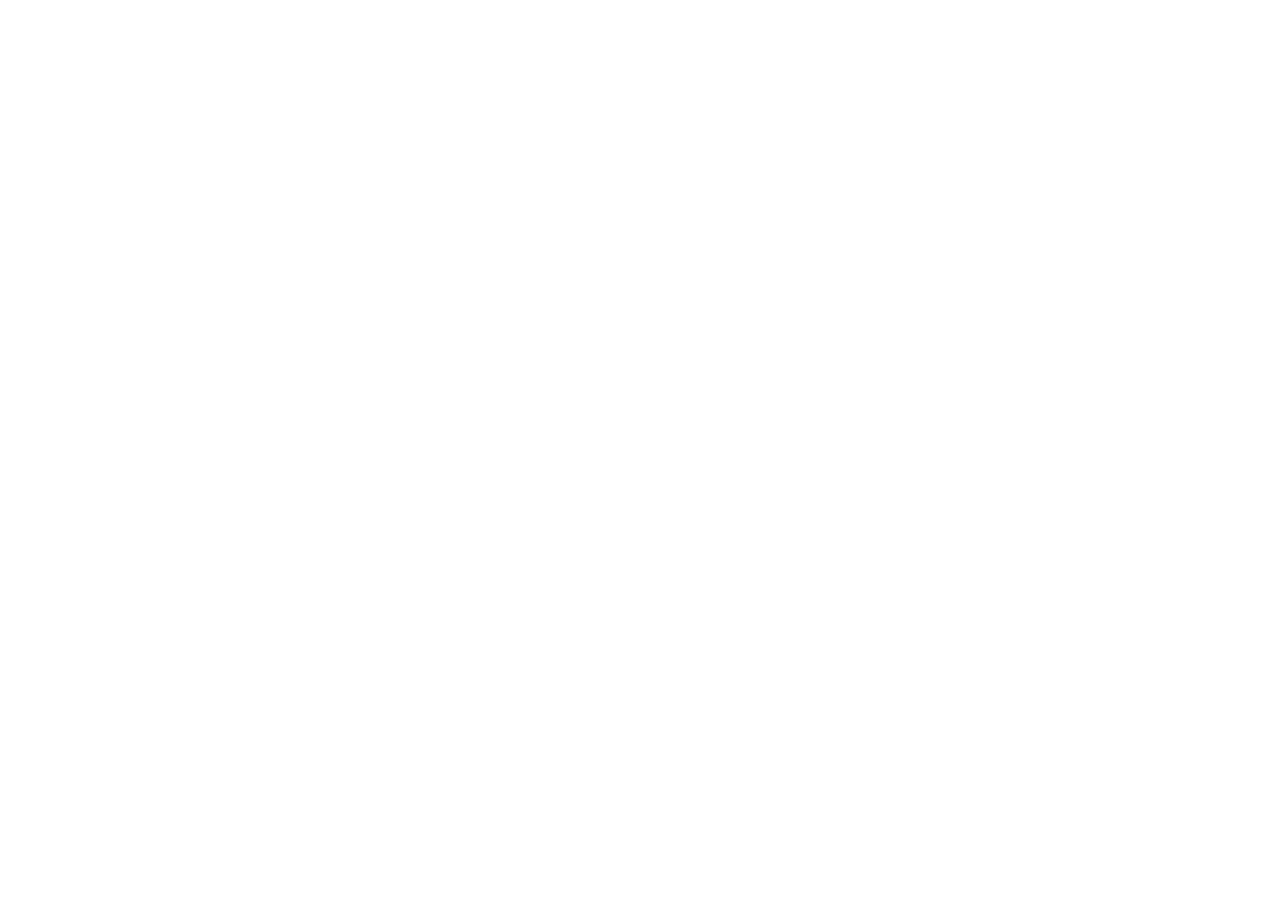
==== index.html @ e52b703a "ss" ====
<!DOCTYPE html>
<html>
	<head>
		<meta http-equiv="Content-Type" content="text/html; charset=utf-8">
		<meta name="viewport" content=" initial-scale=1.0, maximum-scale=1.0, user-scalable=no" />
		<link rel="Shortcut Icon" href="" type="image/x-icon" />
		<meta name="apple-mobile-web-app-status-bar-style" content="black" />
		<meta name="format-detection" content="telephone=no" />
		<meta name="format-detection" content="email=no" />
		<meta name="apple-mobile-web-app-capable" content="yes" />
		<link rel="stylesheet" type="text/css" href="css/normalize.css"  />
		<!-- build:css /styles/base.css -->
		<!-- endbuild -->
		<title>会展邦</title>
	</head>

	<body>
		<div></div>
		

	</body>

</html>
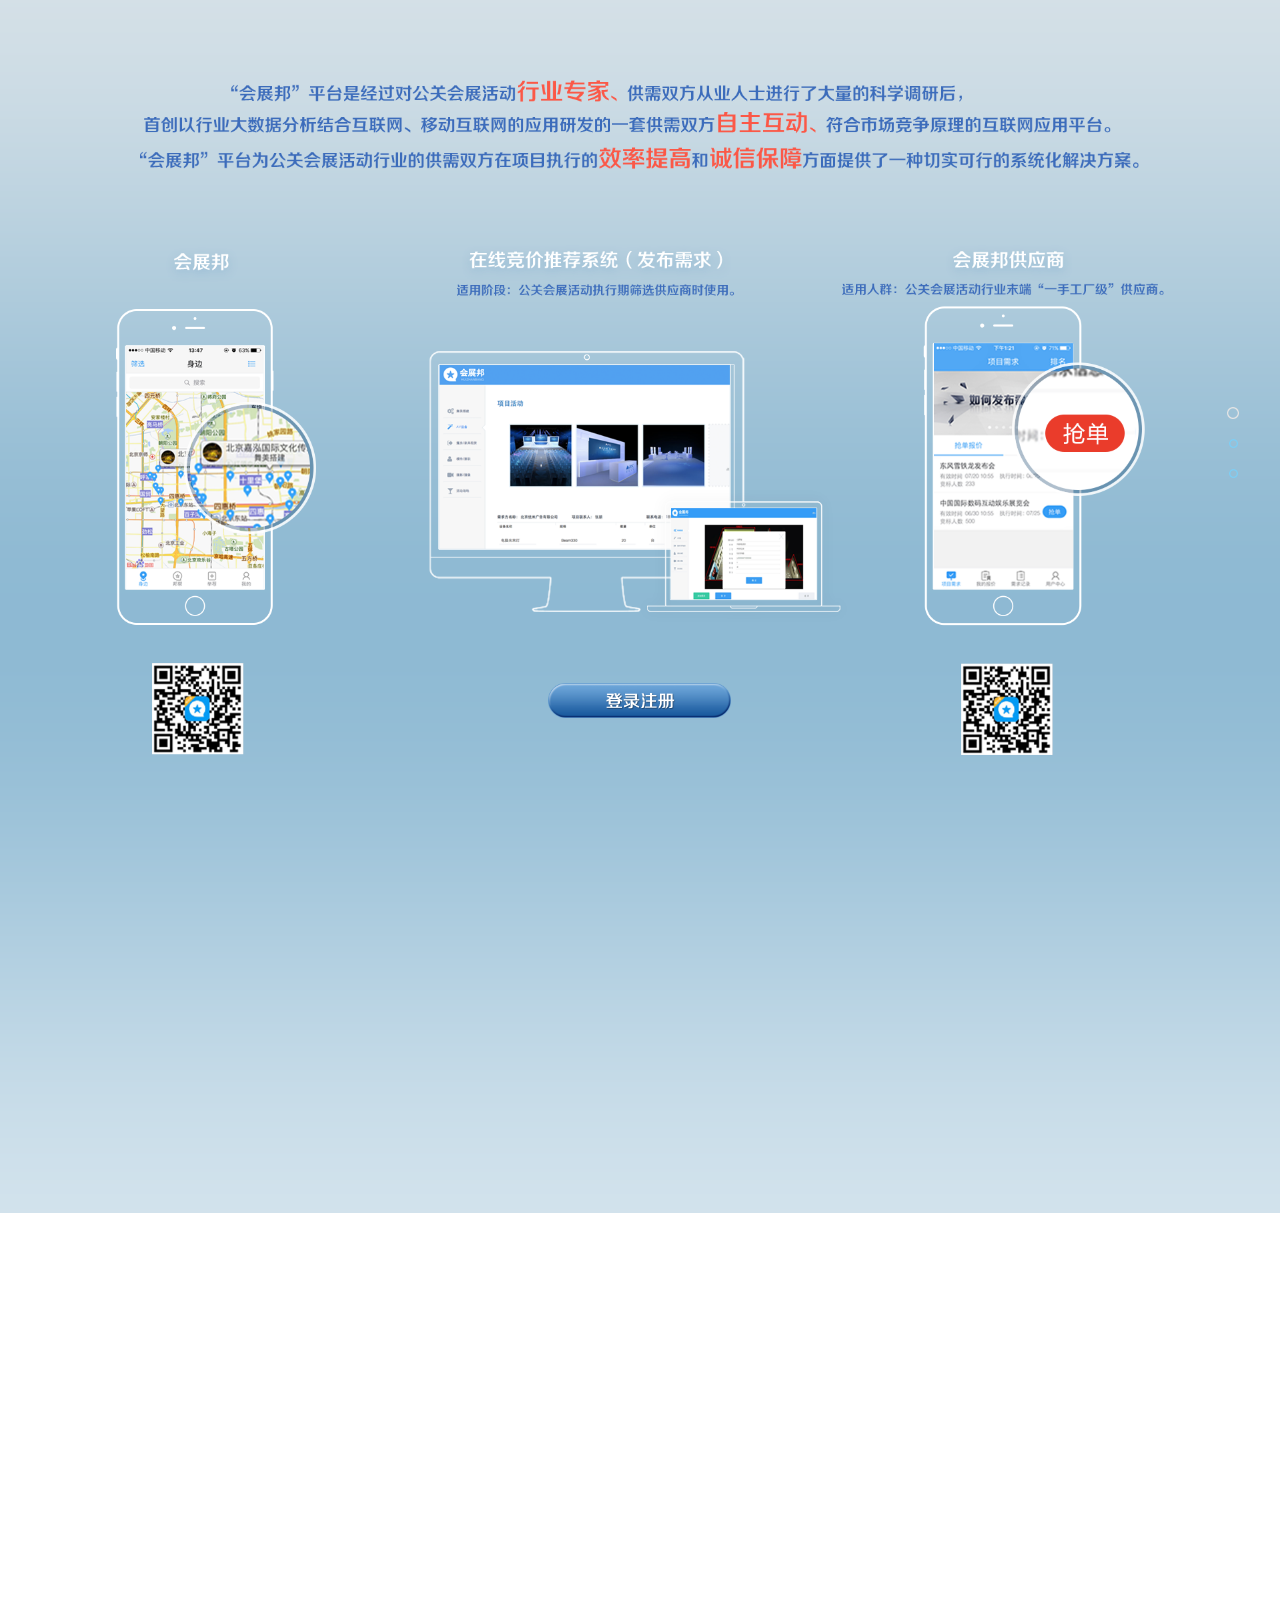
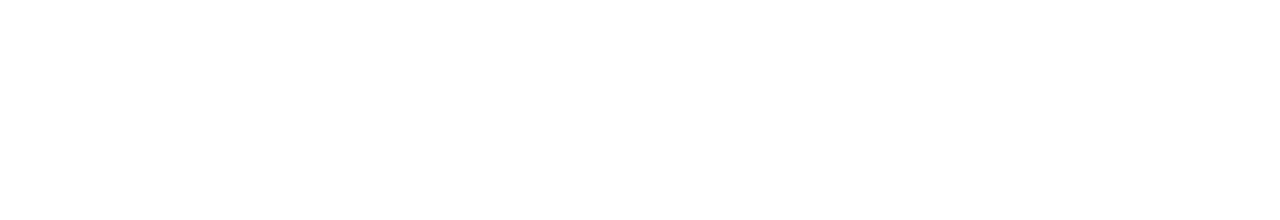
==== commit efa65c81: "ss" ====
--- a/index.html
+++ b/index.html
@@ -4,19 +4,182 @@
 		<meta http-equiv="Content-Type" content="text/html; charset=utf-8">
 		<meta name="viewport" content=" initial-scale=1.0, maximum-scale=1.0, user-scalable=no" />
 		<link rel="Shortcut Icon" href="" type="image/x-icon" />
-		<meta name="apple-mobile-web-app-status-bar-style" content="black" />
+		<meta name="apple-mobile-web-app-status-bar-style" content="purple" />
 		<meta name="format-detection" content="telephone=no" />
 		<meta name="format-detection" content="email=no" />
 		<meta name="apple-mobile-web-app-capable" content="yes" />
-		<link rel="stylesheet" type="text/css" href="css/normalize.css"  />
+		<link rel="stylesheet" type="text/css" href="css/normalize.css" media="all" />
+		<link rel="stylesheet" type="text/css" href="css/index.css" media="all" />
+		<script type="text/javascript" src="js/jquery.min.js" ></script>
+		<script type="text/javascript" src="js/resize.js" ></script>
+		<script type="text/javascript" src="js/xh.slide.js" ></script>
 		<!-- build:css /styles/base.css -->
 		<!-- endbuild -->
 		<title>会展邦</title>
 	</head>
 
 	<body>
-		<div></div>
-		
+		<div class="main">
+			<div class="part part1" id="part1">
+				<div class="banner">
+					<div class="banner_box" id="banner_box">
+						<ul id="BannerList">
+							<li>
+								<a href="">
+									<img src="img/index/banner1.jpg" />
+								</a>
+							</li>
+							<li>
+								<a href="">
+									<img src="img/index/banner1.jpg" />
+								</a>
+							</li>
+						</ul>
+						<div class="banner_btn_box" id="nums_list">
+							<span class="on"></span>
+							<span ></span>
+						</div>
+					</div>
+				</div>
+			</div>
+			<div id="part2" class="part part2">
+				<div class="content">
+					<div class="title"></div>
+					<div class="timeless_wapper">
+						<a class="arrow" href="#"></a>
+						<div class="timeless_box">
+							<div class="timeline">
+								<div class="time_con yellow up" style="right: 20px;">
+									<div class="txt">会展邦最新供应商认证展示</div>
+									<a href="#" class="img">
+										<img src="img/index/test.png" />
+									</a>
+								</div>
+								<div class="time_add yellow" style="right: 100px;">
+									<div class="img"></div>
+									<div>29日</div>
+								</div>
+								
+								
+								<div class="time_con purple down" style="right: 225px;">
+									<div class="txt">会展邦最新成交案例代表大会</div>
+									<a href="#" class="img">
+										<img src="img/index/test.png" />
+									</a>
+								</div>
+								<div class="time_add purple down" style="right: 320px;">
+									<div>29日</div>
+									<div class="img"></div>
+								</div>
+								
+								<div class="time_con blue up up2" style="right: 410px;">
+									<div class="txt">会展邦最新成交案例代表大会</div>
+									<a href="#" class="img">
+										<img src="img/index/test.png" />
+									</a>
+								</div>
+								<div class="time_add blue up" style="right: 500px;">
+									<div class="img"></div>
+									<div>29日</div>
+								</div>
+								<div class="mouth blue" style="right: 470px;">8月</div>
+								
+								
+								
+								<div class="time_con orange down" style="right: 560px;">
+									<div class="txt">会展邦最新成交案例代表大会</div>
+									<a href="#" class="img">
+										<img src="img/index/test.png" />
+									</a>
+								</div>
+								<div class="time_add orange down" style="right: 650px;">
+									<div>29日</div>
+									<div class="img"></div>
+								</div>
+								
+								<div class="time_con black up" style="right: 720px;">
+									<div class="txt">会展邦最新成交案例代表大会</div>
+									<a href="#" class="img">
+										<img src="img/index/test.png" />
+									</a>
+								</div>
+								<div class="time_add black up" style="right: 810px;">
+									<div class="img"></div>
+									<div>29日</div>
+								</div>
+								
+								<div class="time_con pink down" style="right: 870px;">
+									<div class="txt">会展邦最新成交案例代表大会</div>
+									<a href="#" class="img">
+										<img src="img/index/test.png" />
+									</a>
+								</div>
+								<div class="time_add pink down" style="right: 960px;">
+									<div>29日</div>
+									<div class="img"></div>
+								</div>
+								
+								<div class="time_con green down" style="right: 1110px;">
+									<div class="txt">会展邦最新成交案例代表大会</div>
+									<a href="#" class="img">
+										<img src="img/index/test.png" />
+									</a>
+								</div>
+								<div class="time_add green down" style="right: 1200px;">
+									<div>29日</div>
+									<div class="img"></div>
+								</div>
+							</div>
+						</div>
+					</div>
+				</div>
+			</div>
+			<div class="part3 part" id="part3">
+				<div class="title"></div>
+				<div class="intro_img">
+					<a href="#" class="part3_skip"></a>
+				</div>
+				<div class="intro_box">
+					
+				</div>
+			</div>
+			<div class="silder_bar">
+				<a href="#part1" class="active">
+					<span></span>
+				</a>
+				<a href="#part2">
+					<span></span>
+				</a>
+				<a href="#part3">
+					<span></span>
+				</a>
+			</div>
+		</div>
+		<script>
+		//1902
+			$('#BannerList').Slide({
+				
+			});
+			(function() {
+				var timmer = null;
+				var doResize = function(){
+					var windowWidth = document.documentElement && document.documentElement.clientWidth || document.body.clientWidth || window.innerWidth;
+					var  r_size = 1920;
+					var $pad = $('.content_pad');
+					if(windowWidth < 720){
+						$('.footer').find('p').hide();
+					}else{
+						$('.footer').find('p').show()
+					}
+					if(timmer)clearTimeout(timmer);
+					timmer = setTimeout(function(){
+						myResize(r_size);
+					},100);
+				}
+				$(window).resize(doResize);
+				doResize();
+			})();
+		</script>
 
 	</body>
 
--- a/css/index.css
+++ b/css/index.css
@@ -0,0 +1,334 @@
+body{
+	font-family: "微软雅黑";
+	 -webkit-text-size-adjust:100%;
+}
+.part{
+	position: relative;
+	width: 100%;
+}
+.banner,.banner_box{
+	width: 100%;
+	height: 1080px;
+}
+.banner_box{
+	
+}
+.banner_box ul{
+	position: relative;
+	width: 100%;
+	height: 100%;
+	margin: 0;
+	padding: 0;
+}
+.banner_box li{
+	position: absolute;
+	top: 0;
+	left: 0;
+	width: 100%;
+	height: 100%;
+}
+.banner_box li a{
+	display: block;
+	height: 100%;
+	width: 100%;
+	outline: none;
+}
+.banner_box  img{
+	width: 100%;
+	height: 100%;
+}
+.banner_btn_box{
+	z-index: 5;
+	position: absolute;
+	bottom: 0;
+	margin-bottom: 7%;
+	left: 50%;
+	transform: translateX(-50%);
+	-webkit-transform: translateX(-50%);
+}
+.banner_btn_box span{
+	display: block;
+	float: left;
+	margin-right: 20px;
+	width: 70px;
+	height:6px;
+	border: 2px solid #FFFFFF;
+	border-radius: 5px;
+}
+.banner_btn_box span.on{
+	border: 2px solid #bce0ff;
+	background-color: #bce0ff;
+}
+.silder_bar{
+	z-index: 999;
+	position: fixed;
+	top: 50%;
+	right: 0;
+	margin-right: 3%;
+	width: 25px;
+	transform: translateY(-50%);
+	-webkit-transform: translateY(-50%);
+}
+.silder_bar a{
+	outline: none;
+	display: block;
+	margin-bottom: 20px;
+	width: 25px;
+	height: 25px;
+	background: url(../img/index/circle_blue_icon.png) center center no-repeat;
+}
+.silder_bar a.active{
+	background: url(../img/index/circle_gray.png) center center no-repeat;
+}
+
+
+
+
+.part .content{
+	width: 100%;
+}
+.part2{
+	background-color: #fbfbfb;
+}
+.part2 .title{
+	width: 89.5%;
+	margin: 2% auto 0;
+	height: 58px;
+	background: url(../img/index/part2_tit.png) center center no-repeat;
+}
+.timeless_wapper{
+	position: relative;
+	width: 1300px;
+	margin: 0 auto;
+	overflow: hidden;
+	height: 880px;
+}
+.part2 .timeless_box{
+	height: 100%;
+	position: relative;
+	width: 100%;
+}
+.part2 .timeline{
+	position: absolute;
+	border-top: 1px solid #b1b1b1;
+	border-bottom: 1px solid #4d4d4d;
+	width: 1000%;
+	top: 50%;
+	right: 0;
+}
+.part2 .timeline .arrow{
+	display: block;
+	outline: none;
+	position: absolute;
+	left: -100px;
+	top: 50%;
+	margin-top: -26px;
+	width: 30px;
+	height: 52px;
+	background: url(../img/index/arrow.png) center center no-repeat;
+}
+.part2 .time_con{
+	position: absolute;
+	right: 0;
+	width: 240px;
+	height: 235px;
+	text-align: center;
+}
+.part2 .time_con a{
+	display: block;
+	width: 100%;
+	height: 100%;
+	text-align: right;
+	outline: none;
+}
+.part2 .time_con img{
+	height: 155px;
+	width: 155px;
+}
+.part2 .time_con .txt{
+	font-size: 28px;
+	font-weight: 700;
+	position: absolute;
+	left: 0;
+}
+.part2 .time_add{
+	position: absolute;
+	top: -13px;
+	right: 0;
+	text-align: center;
+	font-size: 28px;
+}
+.part2 .time_add .img{
+	margin: 0 auto 4px;
+	width: 26px;
+	height: 26px;
+	background: url(../img/index/time_add_y.png) center center no-repeat #fdfdfd;
+}
+.part2  .mouth{
+	position: absolute;
+	bottom: 12px;
+	font-size: 36px;
+	font-weight: 700;
+}
+.part2 .time_add.yellow{
+	color: #f2c43b;
+}
+
+
+.part2 .time_con.yellow .txt, .part2  .yellow.blue{
+	color: #f2c43b;
+}
+.part2 .time_con.purple .txt, .part2 .time_add.purple,.part2  .purple.blue{
+	color: #434155;
+}
+.part2 .time_con.blue .txt, .part2 .time_add.blue, .part2  .mouth.blue{
+	color: #46badd;
+}
+.part2 .time_con.orange .txt, .part2 .time_add.orange, .part2  .mouth.orange{
+	color: #fda45c;
+}
+.part2 .time_con.pink .txt, .part2 .time_add.pink, .part2  .mouth.pink{
+	color: #f7818c;
+}
+.part2 .time_con.black .txt, .part2 .time_add.black, .part2  .mouth.black{
+	color: #4d4d4d;
+}
+.part2 .time_con.green .txt, .part2 .time_add.green, .part2  .mouth.green{
+	color: #99b952;
+}
+
+.part2 .time_con.up{
+	bottom: 20px;
+}
+.part2 .time_con.up2{
+	bottom: 40px;
+}
+
+.part2 .time_con.up .txt{
+	top: 0;
+	padding-bottom: 5%;
+	transform: translateY(-100%);
+	-webkit-transform: translateY(-100%);
+}
+.part2 .time_con.down{
+	top: 20px;
+}
+.part2 .time_con.down .txt{
+	bottom: 0;
+	padding-top: 5%;
+	transform: translateY(100%);
+	-webkit-transform: translateY(100%);
+}
+.part2 .time_add.down{
+	top: 15px;
+	transform: translateY(-100%);
+	-webkit-transform: translateY(-100%);
+}
+.part2 .time_add.purple .img{
+	background: url(../img/index/time_add_b.png) center center no-repeat #fdfdfd;
+}
+.part2 .time_add.blue .img{
+	background: url(../img/index/time_add_bl.png) center center no-repeat #fdfdfd;
+}
+.part2 .time_add.orange .img{
+	background: url(../img/index/time_add_orange.png) center center no-repeat #fdfdfd;
+}
+.part2 .time_add.pink .img{
+	background: url(../img/index/time_add_pink.png) center center no-repeat #fdfdfd;
+}
+.part2 .time_add.black .img{
+	background: url(../img/index/time_add_black.png) center center no-repeat #fdfdfd;
+}
+.part2 .time_add.green .img{
+	background: url(../img/index/time_add_green.png) center center no-repeat #fdfdfd;
+}
+.part2 .time_con.yellow a{
+	background: url(../img/index/circle_yellow.png) bottom right no-repeat #fdfdfd;
+}
+.part2 .time_con.blue a{
+	background: url(../img/index/circle_blue.png) bottom right no-repeat #fdfdfd;
+}
+.part2 .time_con.purple a{
+	background: url(../img/index/circle_purple.png) bottom right no-repeat #fdfdfd;
+}
+.part2 .time_con.orange a{
+	background: url(../img/index/circle_orange.png) bottom right no-repeat #fdfdfd;
+}
+.part2 .time_con.pink a{
+	background: url(../img/index/circle_pink.png) bottom right no-repeat #fdfdfd;
+}
+.part2 .time_con.black a{
+	background: url(../img/index/circle_black.png) bottom right no-repeat #fdfdfd;
+}
+.part2 .time_con.green a{
+	background: url(../img/index/circle_green.png) bottom right no-repeat #fdfdfd;
+}
+.part2 .time_con.yellow img{
+	margin: 12px 21px 0 0;
+}
+.part2 .time_con.blue img{
+	margin: 12px 34px 0 0;
+}
+.part2 .time_con.purple img{
+	margin: 70px 34px 0 0;
+}
+.part2 .time_con.orange img{
+	margin: 70px 36px 0 0;
+}
+.part2 .time_con.pink img{
+	margin: 70px 39px 0 0;
+}
+.part2 .time_con.green img{
+	margin: 70px 33px 0 0;
+}
+.part2 .time_con.black img{
+	margin: 23px 33px 0 0;
+}
+
+
+
+
+
+
+.part1, .part2{
+	display: none;
+}
+.part3{
+	height: 1700px;
+	background: url(../img/index/part3_bg.png) repeat-x;
+	padding-top: 120px;
+}
+.part3 .title{
+	width: 1500px;
+	height: 133px;
+	margin: 0 auto 0;
+	background: url(../img/index/part3_title.png) center center no-repeat;
+}
+.part3 .intro_img{
+	width: 1571px;
+	position: relative;
+	height: 764px;
+	margin: 115px auto 0;
+	background: url(../img/index/part3_app.png) center center no-repeat;
+}
+.part3_skip{
+	display: block;
+	bottom: 50px;
+	position: absolute;
+	left: 50%;
+	margin-left: -138px;
+	width: 275px;
+	height: 61px;
+	background: url(../img/index/part3_btn.png) center center no-repeat;
+}
+
+
+
+
+
+
+
+
+
+
+
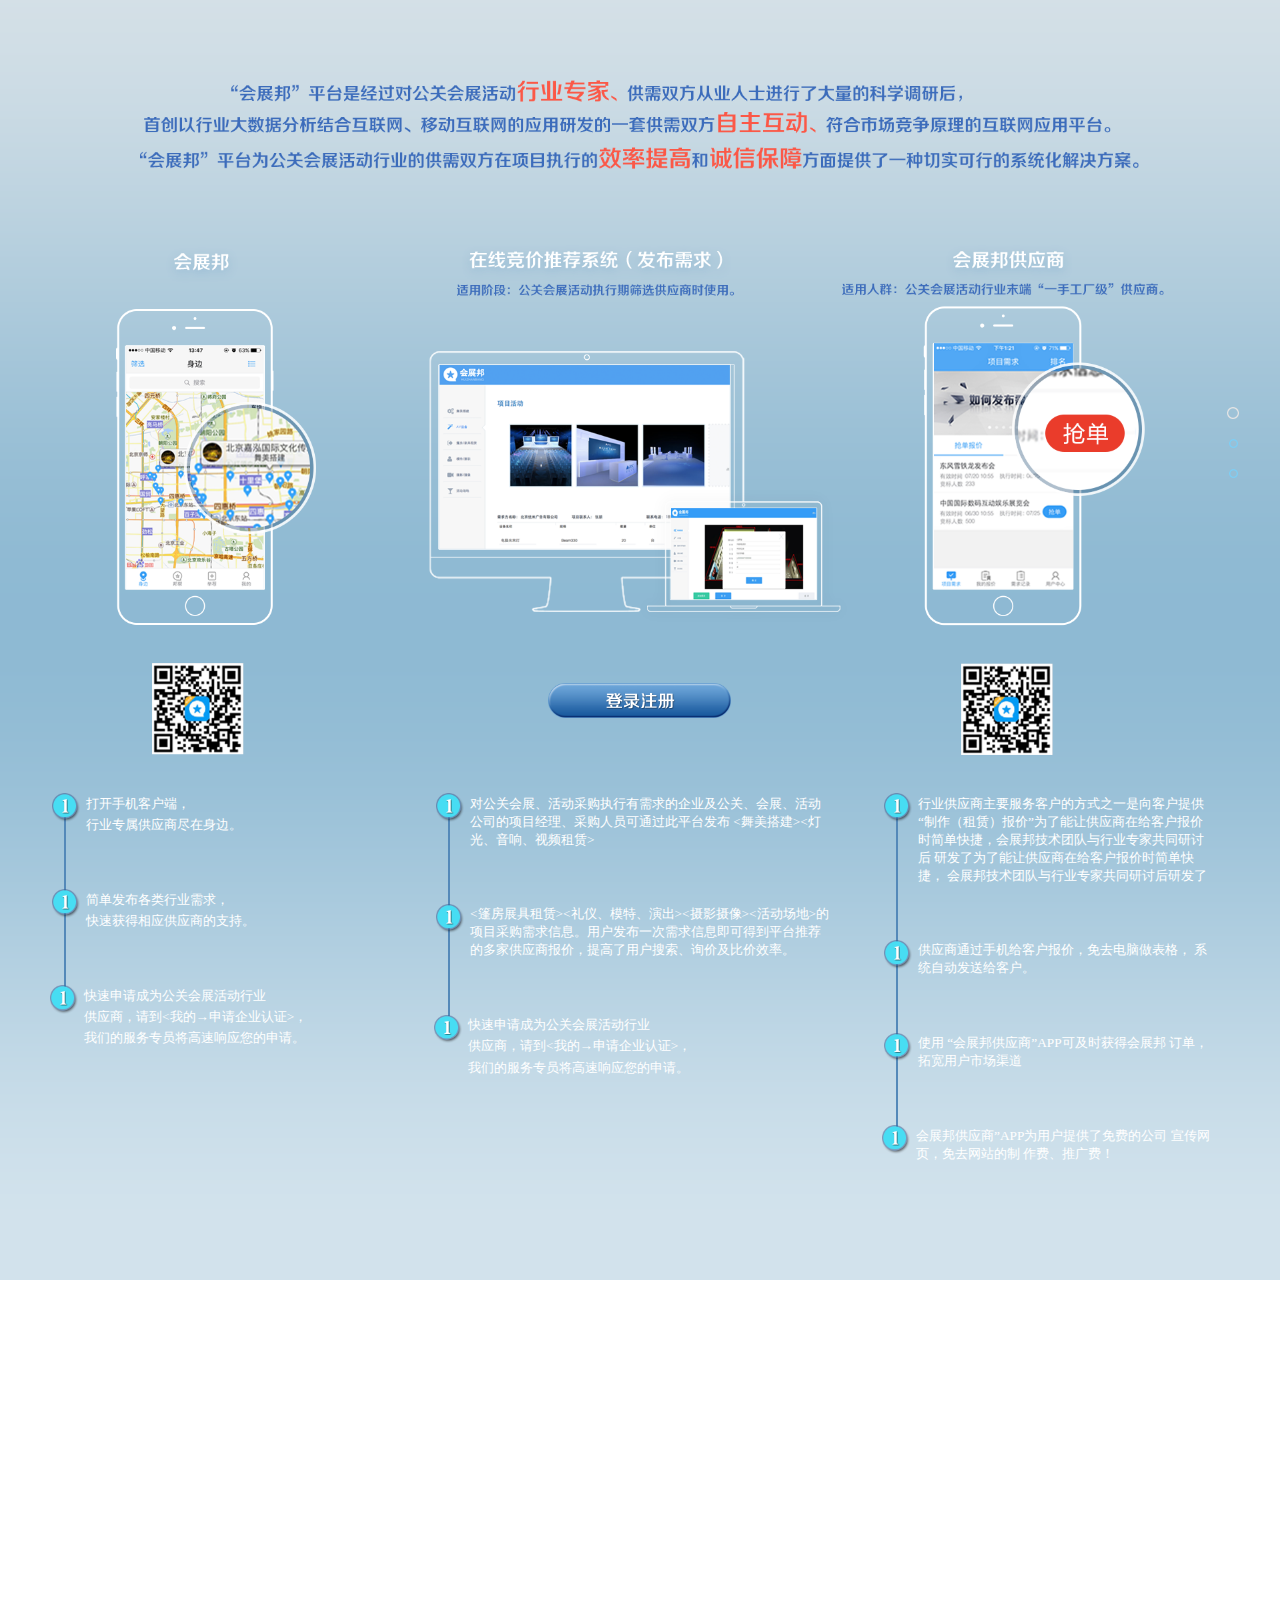
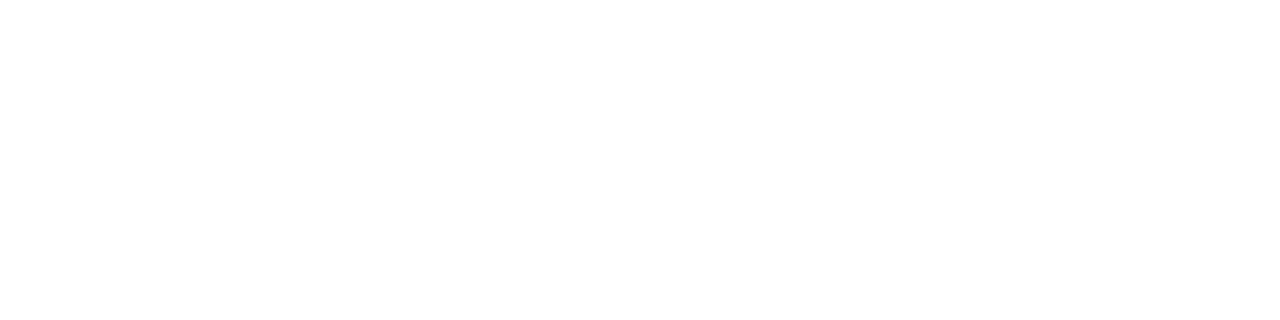
==== commit 34ed43ed: "ss" ====
--- a/index.html
+++ b/index.html
@@ -139,8 +139,88 @@
 				<div class="intro_img">
 					<a href="#" class="part3_skip"></a>
 				</div>
-				<div class="intro_box">
-					
+				<div class="intro_box clearfix">
+					<div class="article article1">
+						<div class="cell">
+							<span class="num num1"></span>
+							<div class="con_txt">
+								<p>打开手机客户端，</p>
+								<p>行业专属供应商尽在身边。</p>
+							</div>
+						</div>
+						<div class="cell">
+							<span class="num num3"></span>
+							<div class="con_txt">
+								<p>简单发布各类行业需求，</p>
+								
+								<p>快速获得相应供应商的支持。</p>
+							</div>
+						</div>
+						<div class="cell">
+							<span class="num num2"></span>
+							<div class="con_txt">
+								<p>快速申请成为公关会展活动行业</p>
+								<p>供应商，请到&lt;我的→申请企业认证&gt;，</p>
+								<p>我们的服务专员将高速响应您的申请。</p>
+							</div>
+						</div>
+					</div>
+					<div class="article article3">
+						<div class="cell">
+							<span class="num num1"></span>
+							<div class="con_txt">
+								<p>行业供应商主要服务客户的方式之一是向客户提供
+“制作（租赁）报价”为了能让供应商在给客户报价
+时简单快捷，会展邦技术团队与行业专家共同研讨后
+研发了为了能让供应商在给客户报价时简单快捷，
+会展邦技术团队与行业专家共同研讨后研发了</p>
+							</div>
+						</div>
+						<div class="cell">
+							<span class="num num2"></span>
+							<div class="con_txt">
+								<p>供应商通过手机给客户报价，免去电脑做表格，
+系统自动发送给客户。</p>
+							</div>
+						</div>
+						<div class="cell">
+							<span class="num num3"></span>
+							<div class="con_txt">
+								<p>使用 “会展邦供应商”APP可及时获得会展邦
+订单，拓宽用户市场渠道</p>
+							</div>
+						</div>
+						<div class="cell">
+							<span class="num num4"></span>
+							<div class="con_txt">
+								<p>会展邦供应商”APP为用户提供了免费的公司
+         宣传网页，免去网站的制 作费、推广费！</p>
+							</div>
+						</div>
+					</div>
+					<div class="article article2">
+						<div class="cell">
+							<span class="num num1"></span>
+							<div class="con_txt">
+								<p>对公关会展、活动采购执行有需求的企业及公关、会展、活动公司的项目经理、采购人员可通过此平台发布
+								&lt;舞美搭建&gt;&lt;灯光、音响、视频租赁&gt;</p>
+							</div>
+						</div>
+						<div class="cell">
+							<span class="num num2"></span>
+							<div class="con_txt">
+								<p>&lt;篷房展具租赁&gt;&lt;礼仪、模特、演出&gt;&lt;摄影摄像&gt;&lt;活动场地&gt;的项目采购需求信息。用户发布一次需求信息即可得到平台推荐的多家供应商报价，提高了用户搜索、询价及比价效率。</p>
+							</div>
+						</div>
+						<div class="cell">
+							<span class="num num3"></span>
+							<div class="con_txt">
+								<p>快速申请成为公关会展活动行业</p>
+								<p>供应商，请到&lt;我的→申请企业认证&gt;，</p>
+								<p>我们的服务专员将高速响应您的申请。</p>
+							</div>
+						</div>
+					</div>
 				</div>
 			</div>
 			<div class="silder_bar">
--- a/css/index.css
+++ b/css/index.css
@@ -294,9 +294,10 @@
 	display: none;
 }
 .part3{
-	height: 1700px;
-	background: url(../img/index/part3_bg.png) repeat-x;
+	min-height: 1700px;
+	background: url(../img/index/part3_bg.png) repeat-x #d2e2ec;
 	padding-top: 120px;
+	padding-bottom: 100px;
 }
 .part3 .title{
 	width: 1500px;
@@ -322,13 +323,60 @@
 	background: url(../img/index/part3_btn.png) center center no-repeat;
 }
 
-
-
-
-
-
-
-
-
-
-
+.part3 .intro_box{
+	padding-top: 60px;
+}
+.part3 .article{
+	color: #FFFFFF;
+	
+}
+.part3 .article1{
+	float: left;
+	width: 25%;
+	margin-left: 5%;
+}
+.part3 .article3{
+	float: right;
+	width: 25%;
+	margin-right: 5%;
+}
+.part3 .article2{
+	width: 30%;
+	margin: 0 auto;
+}
+.part3 .article .cell{
+	position: relative;
+	border-left: 3px solid #5489b9;
+	padding-bottom: 80px;
+}
+.part3 .article .cell:last-child{
+	border: none;
+	padding-bottom:0 ;
+}
+.part3 .article .num{
+	position: absolute;
+	left: -22px;
+	top: -2px;
+	display: block;
+	width: 43px;
+	height: 43px;
+	background: url(../img/index/num_1.png)  center center no-repeat;
+}
+.part3 .article p{
+	margin: 0 0 5px 0;
+	font-size: 20px;
+}
+.part3 .article .con_txt{
+	padding-left: 30px;
+}
+
+
+
+
+
+
+
+
+
+
+
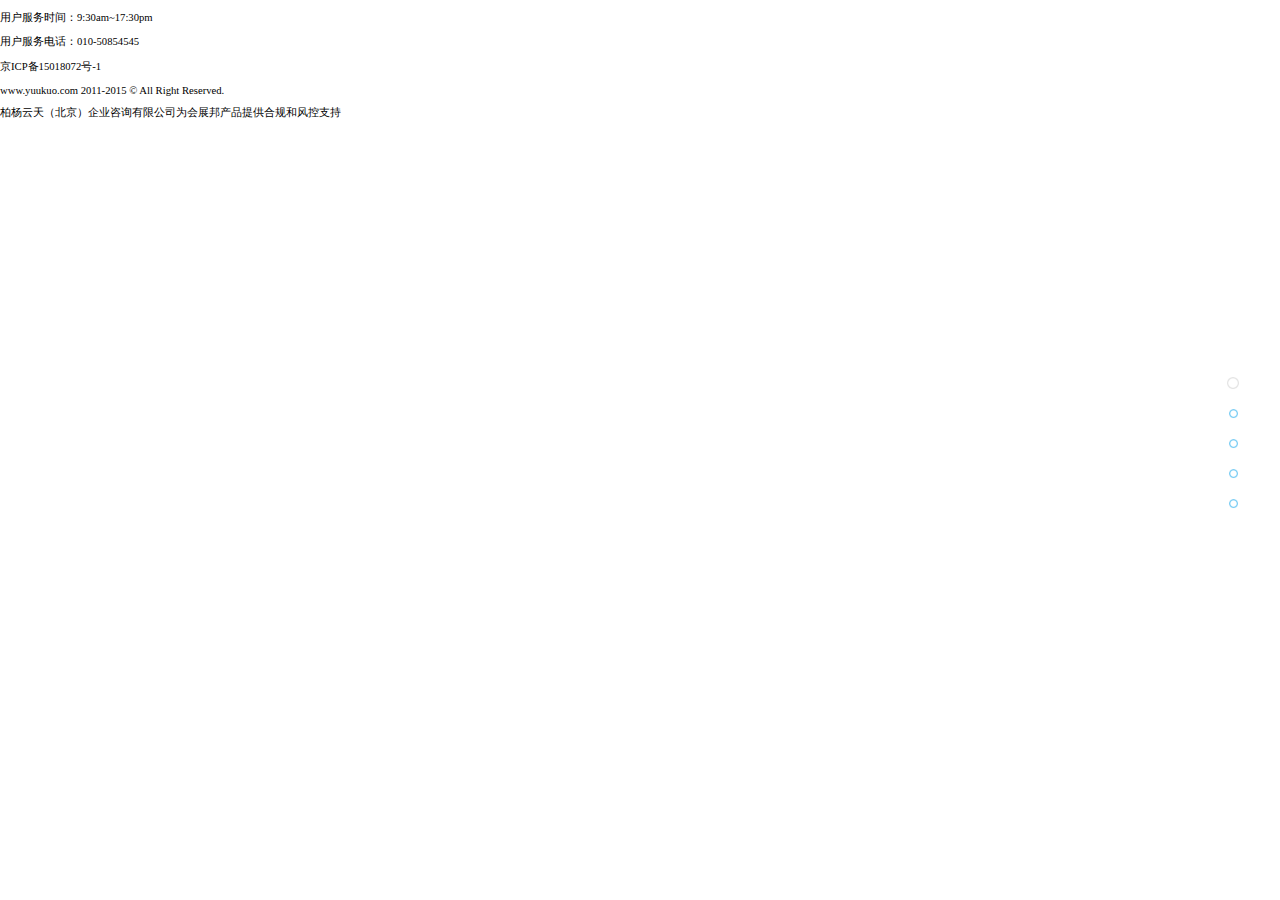
==== commit c057b2de: "update" ====
--- a/index.html
+++ b/index.html
@@ -1,5 +1,6 @@
 <!DOCTYPE html>
 <html>
+
 	<head>
 		<meta http-equiv="Content-Type" content="text/html; charset=utf-8">
 		<meta name="viewport" content=" initial-scale=1.0, maximum-scale=1.0, user-scalable=no" />
@@ -10,9 +11,10 @@
 		<meta name="apple-mobile-web-app-capable" content="yes" />
 		<link rel="stylesheet" type="text/css" href="css/normalize.css" media="all" />
 		<link rel="stylesheet" type="text/css" href="css/index.css" media="all" />
-		<script type="text/javascript" src="js/jquery.min.js" ></script>
-		<script type="text/javascript" src="js/resize.js" ></script>
-		<script type="text/javascript" src="js/xh.slide.js" ></script>
+		<link rel="stylesheet" type="text/css" href="css/footer.css" media="all" />
+		<script type="text/javascript" src="js/jquery.min.js"></script>
+		<script type="text/javascript" src="js/resize.js"></script>
+		<script type="text/javascript" src="js/xh.slide.js"></script>
 		<!-- build:css /styles/base.css -->
 		<!-- endbuild -->
 		<title>会展邦</title>
@@ -37,7 +39,7 @@
 						</ul>
 						<div class="banner_btn_box" id="nums_list">
 							<span class="on"></span>
-							<span ></span>
+							<span></span>
 						</div>
 					</div>
 				</div>
@@ -59,8 +61,8 @@
 									<div class="img"></div>
 									<div>29日</div>
 								</div>
-								
-								
+
+
 								<div class="time_con purple down" style="right: 225px;">
 									<div class="txt">会展邦最新成交案例代表大会</div>
 									<a href="#" class="img">
@@ -71,7 +73,7 @@
 									<div>29日</div>
 									<div class="img"></div>
 								</div>
-								
+
 								<div class="time_con blue up up2" style="right: 410px;">
 									<div class="txt">会展邦最新成交案例代表大会</div>
 									<a href="#" class="img">
@@ -83,9 +85,9 @@
 									<div>29日</div>
 								</div>
 								<div class="mouth blue" style="right: 470px;">8月</div>
-								
-								
-								
+
+
+
 								<div class="time_con orange down" style="right: 560px;">
 									<div class="txt">会展邦最新成交案例代表大会</div>
 									<a href="#" class="img">
@@ -96,7 +98,7 @@
 									<div>29日</div>
 									<div class="img"></div>
 								</div>
-								
+
 								<div class="time_con black up" style="right: 720px;">
 									<div class="txt">会展邦最新成交案例代表大会</div>
 									<a href="#" class="img">
@@ -107,7 +109,7 @@
 									<div class="img"></div>
 									<div>29日</div>
 								</div>
-								
+
 								<div class="time_con pink down" style="right: 870px;">
 									<div class="txt">会展邦最新成交案例代表大会</div>
 									<a href="#" class="img">
@@ -118,7 +120,7 @@
 									<div>29日</div>
 									<div class="img"></div>
 								</div>
-								
+
 								<div class="time_con green down" style="right: 1110px;">
 									<div class="txt">会展邦最新成交案例代表大会</div>
 									<a href="#" class="img">
@@ -152,7 +154,7 @@
 							<span class="num num3"></span>
 							<div class="con_txt">
 								<p>简单发布各类行业需求，</p>
-								
+
 								<p>快速获得相应供应商的支持。</p>
 							</div>
 						</div>
@@ -169,32 +171,28 @@
 						<div class="cell">
 							<span class="num num1"></span>
 							<div class="con_txt">
-								<p>行业供应商主要服务客户的方式之一是向客户提供
-“制作（租赁）报价”为了能让供应商在给客户报价
-时简单快捷，会展邦技术团队与行业专家共同研讨后
-研发了为了能让供应商在给客户报价时简单快捷，
-会展邦技术团队与行业专家共同研讨后研发了</p>
+								<p>行业供应商主要服务客户的方式之一是向客户提供 “制作（租赁）报价”为了能让供应商在给客户报价 时简单快捷，会展邦技术团队与行业专家共同研讨后 研发了为了能让供应商在给客户报价时简单快捷， 会展邦技术团队与行业专家共同研讨后研发了
+								</p>
 							</div>
 						</div>
 						<div class="cell">
 							<span class="num num2"></span>
 							<div class="con_txt">
-								<p>供应商通过手机给客户报价，免去电脑做表格，
-系统自动发送给客户。</p>
+								<p>供应商通过手机给客户报价，免去电脑做表格， 系统自动发送给客户。
+								</p>
 							</div>
 						</div>
 						<div class="cell">
 							<span class="num num3"></span>
 							<div class="con_txt">
-								<p>使用 “会展邦供应商”APP可及时获得会展邦
-订单，拓宽用户市场渠道</p>
+								<p>使用 “会展邦供应商”APP可及时获得会展邦 订单，拓宽用户市场渠道
+								</p>
 							</div>
 						</div>
 						<div class="cell">
 							<span class="num num4"></span>
 							<div class="con_txt">
-								<p>会展邦供应商”APP为用户提供了免费的公司
-         宣传网页，免去网站的制 作费、推广费！</p>
+								<p>会展邦供应商”APP为用户提供了免费的公司 宣传网页，免去网站的制 作费、推广费！</p>
 							</div>
 						</div>
 					</div>
@@ -202,8 +200,8 @@
 						<div class="cell">
 							<span class="num num1"></span>
 							<div class="con_txt">
-								<p>对公关会展、活动采购执行有需求的企业及公关、会展、活动公司的项目经理、采购人员可通过此平台发布
-								&lt;舞美搭建&gt;&lt;灯光、音响、视频租赁&gt;</p>
+								<p>对公关会展、活动采购执行有需求的企业及公关、会展、活动公司的项目经理、采购人员可通过此平台发布 &lt;舞美搭建&gt;&lt;灯光、音响、视频租赁&gt;
+								</p>
 							</div>
 						</div>
 						<div class="cell">
@@ -223,42 +221,172 @@
 					</div>
 				</div>
 			</div>
+			<div class="part part4" id="part4">
+				<div class="title"></div>
+				<div class="con_img"></div>
+				<div class="num_box">
+					<div class="con_box">
+						<div class="img_box clearfix">
+							<span class="first num2"></span>
+							<span class="second num2"></span>
+						</div>
+						<div class="txt">本月已接单量</div>
+					</div>
+					<div class="con_box">
+						<div class="img_box clearfix red">
+							<span class="first num2"></span>
+							<span class="second num2"></span>
+						</div>
+						<div class="txt">本月还可接单</div>
+					</div>
+				</div>
+				<div class="btn_box">
+					<a href="#" class="btn"></a>
+				</div>
+			</div>
+			<div class="part part5" id="part5">
+				<div class="title"></div>
+				<div class="con_img"></div>
+				<div class="btn_box">
+					<a href="#"></a>
+				</div>
+				<div class="con_box clearfix">
+					<div class="cell lf">
+						<div class="img_cell">
+							<img src="img/index/test2.png" />
+							<div class="txt">
+								<div class="txt_inner">
+									舞美搭建类 在线技术支持
+								</div>
+							</div>
+						</div>
+						<div class="txt_list">
+							<p>材质与工艺使用的成本优化</p>
+							<p>机械与电动装置的可实施性</p>
+							<p>制作与结构的稳定与安全性</p>
+							<p>制作物报价的市场指导价格</p>
+						</div>
+					</div>
+					<div class="cell rf">
+						<div class="txt_list">
+							<div class="txt">
+								<div class="txt_inner">
+									AV类（灯光/音响/视频） 在线技术支持
+								</div>
+							</div>
+							<p>灯光、视频、音响设备效果与项目的匹配度</p>
+							<p>灯光、视频、音响设备性能与市场指导价格</p>
+							<p>灯光、视频、音响设备品牌与项目的匹配度</p>
+							<p style="visibility: hidden">占位</p>
+						</div>
+						<div class="img_cell">
+							<img src="img/index/test2.png" />
+						</div>
+					</div>
+				</div>
+			</div>
+			<div class="part part6" id="part6">
+				<div class="title"></div>
+				<div class="con_box clearfix">
+					<div class="cell">
+						<div class="img_box">
+							<img src="img/index/part6_ad.png"/>
+						</div>
+						<div class="cell_inner_top">
+							<div class="cell_inner_bottom">
+								<div class="cell_inner_center">
+									<div class="cell_inner_txt">
+										自公司成立以来，凭借集团化的资源平台，丰富的
+										行业经验，对市场的敏锐触觉及对客户的需要的了解，
+										以崭新设计理念和丰富的专业经验跻身于竞争力极强
+										的广告传播行列中。"专业经验、敬业精神、职业道德
+										"是我们成功的基础，也是我们一直所推崇的行业准则。
+										通晓工作流程的专业项目人员、资深的专业设计师、
+										熟练的专业技术工人、完善的专业制作工厂、严谨的
+										专业质量管理系统，不仅能为客户提供"定制""狙击"式
+										的全程专业服务，还确保了客户能够得到最合理的价格、
+										最可靠的质量保障。
+									</div>
+								</div>
+							</div>
+						</div>
+					</div>
+					<div class="cell" style="float: right;">
+						<div class="img_box">
+							<img src="img/index/part6_ad2.png"/>
+						</div>
+						<div class="cell_inner_top">
+							<div class="cell_inner_bottom">
+								<div class="cell_inner_center">
+									<div class="cell_inner_txt" style="visibility: hidden;">
+										自公司成立以来，凭借集团化的资源平台，丰富的
+										行业经验，对市场的敏锐触觉及对客户的需要的了解，
+										以崭新设计理念和丰富的专业经验跻身于竞争力极强
+										的广告传播行列中。"专业经验、敬业精神、职业道德
+										"是我们成功的基础，也是我们一直所推崇的行业准则。
+										通晓工作流程的专业项目人员、资深的专业设计师、
+										熟练的专业技术工人、完善的专业制作工厂、严谨的
+										专业质量管理系统，不仅能为客户提供"定制""狙击"式
+										的全程专业服务，还确保了客户能够得到最合理的价格、
+										最可靠的质量保障。
+									</div>
+								</div>
+							</div>
+						</div>
+					</div>
+				</div>
+			</div>
 			<div class="silder_bar">
 				<a href="#part1" class="active">
-					<span></span>
 				</a>
 				<a href="#part2">
-					<span></span>
 				</a>
 				<a href="#part3">
-					<span></span>
-				</a>
+				</a>
+				<a href="#part4">
+				</a>
+				<a href="#part5">
+				</a>
+			</div>
+			<div class="footer">
+				<div class="txt">
+					<p>用户服务时间：9:30am~17:30pm</p>
+					<p>用户服务电话：010-50854545</p>
+					<p>京ICP备15018072号-1</p>
+					<p>www.yuukuo.com 2011-2015 © All Right Reserved.</p>
+					<p>柏杨云天（北京）企业咨询有限公司为会展邦产品提供合规和风控支持</p>
+				</div>
+				<div class="logo_box">
+					<div class="logo_w">
+						
+					</div>
+				</div>
 			</div>
 		</div>
 		<script>
-		//1902
-			$('#BannerList').Slide({
-				
-			});
-			(function() {
-				var timmer = null;
-				var doResize = function(){
-					var windowWidth = document.documentElement && document.documentElement.clientWidth || document.body.clientWidth || window.innerWidth;
-					var  r_size = 1920;
-					var $pad = $('.content_pad');
-					if(windowWidth < 720){
-						$('.footer').find('p').hide();
-					}else{
-						$('.footer').find('p').show()
+			//1902
+				$('#BannerList').Slide({
+					
+				});
+				(function() {
+					var timmer = null;
+					var doResize = function(){
+						var windowWidth = document.documentElement && document.documentElement.clientWidth || document.body.clientWidth || window.innerWidth;
+						var  r_size = 1920;
+						var $pad = $('.content_pad');
+						if(windowWidth < 500){
+							$('.footer').find('p').hide();
+						}else{
+							$('.footer').find('p').show()
+						}
+						if(timmer)clearTimeout(timmer);
+						timmer = setTimeout(function(){
+							myResize(r_size);
+						},100);
 					}
-					if(timmer)clearTimeout(timmer);
-					timmer = setTimeout(function(){
-						myResize(r_size);
-					},100);
-				}
-				$(window).resize(doResize);
-				doResize();
-			})();
+					$(window).resize(doResize);
+					doResize();
+				})();
 		</script>
 
 	</body>
--- a/css/index.css
+++ b/css/index.css
@@ -289,10 +289,6 @@
 
 
 
-
-.part1, .part2{
-	display: none;
-}
 .part3{
 	min-height: 1700px;
 	background: url(../img/index/part3_bg.png) repeat-x #d2e2ec;
@@ -370,13 +366,288 @@
 	padding-left: 30px;
 }
 
-
-
-
-
-
-
-
-
-
-
+.part4{
+	width:100%;
+	background-color: #f1f1f2;
+	padding: 80px 0 140px
+}
+.part4 .title{
+	width:935px;
+	height:119px;
+	margin:0 auto;
+	background: url(../img/index/part4_title.png)  center center no-repeat;
+}
+.part4 .con_img{
+	padding-top:200px;
+	width:837px;
+	height:282px;
+	margin:0 auto;
+	background: url(../img/index/part4_con.png)  center center no-repeat;
+}
+.part4 .num_box{
+	position: absolute;
+	right:100px;
+	top:100px;
+	width:314px;
+	height:131px;
+}
+.part4 .num_box .con_box{
+	width:50%;
+	float:left;
+	height:100%;
+	font-size:13px;
+	text-align: center;
+	font-weight: bold;
+}
+.part4 .num_box .img_box{
+	height:130px;
+	width:100%;
+	position: relative;
+}
+.part4 .num_box .img_box span{
+	display:block;
+	position:absolute;
+	width:106px;
+	height:100%;
+}
+.part4 .num_box .img_box span.num0{
+	background: url(../img/index/par4_num_0.png)  center center no-repeat;
+}
+.part4 .num_box .img_box span.num1{
+	background: url(../img/index/par4_num_1.png)  center center no-repeat;
+}
+.part4 .num_box .img_box span.num2{
+	background: url(../img/index/par4_num_2.png)  center center no-repeat;
+}
+.part4 .num_box .img_box span.num3{
+	background: url(../img/index/par4_num_3.png)  center center no-repeat;
+}
+.part4 .num_box .img_box span.num4{
+	background: url(../img/index/par4_num_4.png)  center center no-repeat;
+}
+.part4 .num_box .img_box span.num5{
+	background: url(../img/index/par4_num_5.png)  center center no-repeat;
+}
+.part4 .num_box .img_box span.num6{
+	background: url(../img/index/par4_num_6.png)  center center no-repeat;
+}
+.part4 .num_box .img_box span.num7{
+	background: url(../img/index/par4_num_7.png)  center center no-repeat;
+}
+.part4 .num_box .img_box span.num8{
+	background: url(../img/index/par4_num_8.png)  center center no-repeat;
+}
+.part4 .num_box .img_box span.num9{
+	background: url(../img/index/par4_num_9.png)  center center no-repeat;
+}
+
+.part4 .num_box .img_box.red span.num0{
+	background: url(../img/index/par4_num_red_0.png)  center center no-repeat;
+}
+.part4 .num_box .img_box.red span.num1{
+	background: url(../img/index/par4_num_red_1.png)  center center no-repeat;
+}
+.part4 .num_box .img_box.red span.num2{
+	background: url(../img/index/par4_num_red_2.png)  center center no-repeat;
+}
+.part4 .num_box .img_box.red span.num3{
+	background: url(../img/index/par4_num_red_3.png)  center center no-repeat;
+}
+.part4 .num_box .img_box.red span.num4{
+	background: url(../img/index/par4_num_red_4.png)  center center no-repeat;
+}
+.part4 .num_box .img_box.red span.num5{
+	background: url(../img/index/par4_num_red_5.png)  center center no-repeat;
+}
+.part4 .num_box .img_box.red span.num6{
+	background: url(../img/index/par4_num_red_6.png)  center center no-repeat;
+}
+.part4 .num_box .img_box.red span.num7{
+	background: url(../img/index/par4_num_red_7.png)  center center no-repeat;
+}
+.part4 .num_box .img_box.red span.num8{
+	background: url(../img/index/par4_num_red_8.png)  center center no-repeat;
+}
+.part4 .num_box .img_box.red span.num9{
+	background: url(../img/index/par4_num_red_9.png)  center center no-repeat;
+}
+.part4 .num_box .img_box span.first{
+	top:0;
+	left:-8px;
+}
+.part4 .num_box .img_box span.second{
+	top:0;
+	right:-8px;
+}
+.part4 .con_box .txt{
+	margin-top:-12px;
+	color: #616161;
+}
+.part4 .btn_box{
+	padding-top: 40px;
+}
+.part4 .btn_box a{
+	display:block;
+	width:275px;
+	height:61px;
+	margin:0 auto;
+	background: url(../img/index/part4_btn.png)  center center no-repeat;
+}
+
+.part5{
+	width:100%;
+	padding: 110px 0 50px;
+	background-color: #7fa3cb;
+}
+.part5 .title{
+	width:510px;
+	height:99px;
+	padding-bottom:50px;
+	margin:0 auto;
+	background: url(../img/index/part5_title.png)  center center no-repeat;
+}
+.part5 .con_img{
+	width:607px;
+	height:126px;
+	margin:0 auto;
+	padding-bottom:80px;
+	background: url(../img/index/part5_con_img.png)  center center no-repeat;
+}
+.part5 .btn_box a{
+	display:block;
+	width:275px;
+	height:61px;
+	margin:0 auto;
+	background: url(../img/index/part5_btn.png)  center center no-repeat;
+}
+.part5 .con_box{
+	padding-top:80px;
+	margin:0 auto;
+	width:1150px;
+}
+.part5 .con_box .cell{
+	padding:10px;
+	width:518px;
+	background-color: #6ba7f0;
+}
+.part5 .con_box .lf{
+	float:left;
+}
+.part5 .con_box .rf{
+	float:right;
+}
+.part5 .img_cell{
+	width:518px;
+	position: relative;
+	height:298px;
+}
+.part5 .img_cell img{
+	width:100%;
+	height:100%;
+}
+.part5 .txt{
+	position: absolute;
+	bottom:0;
+	left:0;
+	width:100%;
+}
+
+.part5 .txt_inner{
+	padding:10px 30px;
+	text-align: right;
+	color:#FFFFFF;
+	font-size:25px;
+	font-weight:700;
+	background-color: rgba(153,185,235,.7)
+}
+.part5 .con_box .rf .txt_inner{
+	text-align: left;
+}
+.part5 .txt_list{
+	padding: 20px;
+	position: relative;
+	background-color: #b1d0f7;
+}
+.part5 .txt_list p{
+	margin:0 0 10px 0;
+	color:#515362;
+	font-size:22px;
+	font-weight: bold;
+}
+.part5 .txt_list p:last-child{
+	margin-bottom: 0
+}
+
+.part6{
+	width:100%;
+	padding: 100px 0 40px;
+	background-color: #e5edf6;
+}
+.part6 .title{
+	margin: 0 auto;
+	width: 879px;
+	height: 56px;
+	padding-bottom: 100px;
+	background: url(../img/index/part6_title.png)  0 0 no-repeat;
+}
+.part6 .con_box{
+	width: 1070px;
+	margin: 0 auto;
+}
+.part6 .con_box .cell{
+	width: 490px;
+	padding-top: 25px;
+	float: left;
+	position: relative;
+}
+.part6 .con_box .cell_inner_top{
+	width: 100%;
+	padding-top: 70px;
+	background: url(../img/index/part6_box_top.png)  0 0 no-repeat;
+}
+.part6 .con_box .cell_inner_bottom{
+	width: 100%;
+	padding-bottom: 70px;
+	background: url(../img/index/part6_box_bottom.png)  bottom left no-repeat;
+}
+.part6 .con_box .cell_inner_center{
+	width: 100%;
+	background: url(../img/index/part6_box_center.png)  0 0 repeat-y;
+}
+.part6 .con_box .cell_inner_txt{
+	min-height: 300px;
+	padding: 220px 60px 20px 60px;
+	color: #FFFFFF;
+	font-size: 14.5px;
+}
+.part6 .cell  .img_box{
+	position: absolute;
+	left: 50%;
+	top:-40px;
+	margin-left: -145px;
+	width: 270px;
+	height: 306px;
+	border: 6px solid #8799b9;
+	border-radius: 8px;
+}
+.part6 .cell .img_box img{
+	width: 100%;
+	height: 100%;
+	border-radius: 8px
+}
+
+
+.part1, .part2, .part3, .part4, .part5,.part6{
+	display: none;
+}
+
+
+
+
+
+
+
+
+
+
+
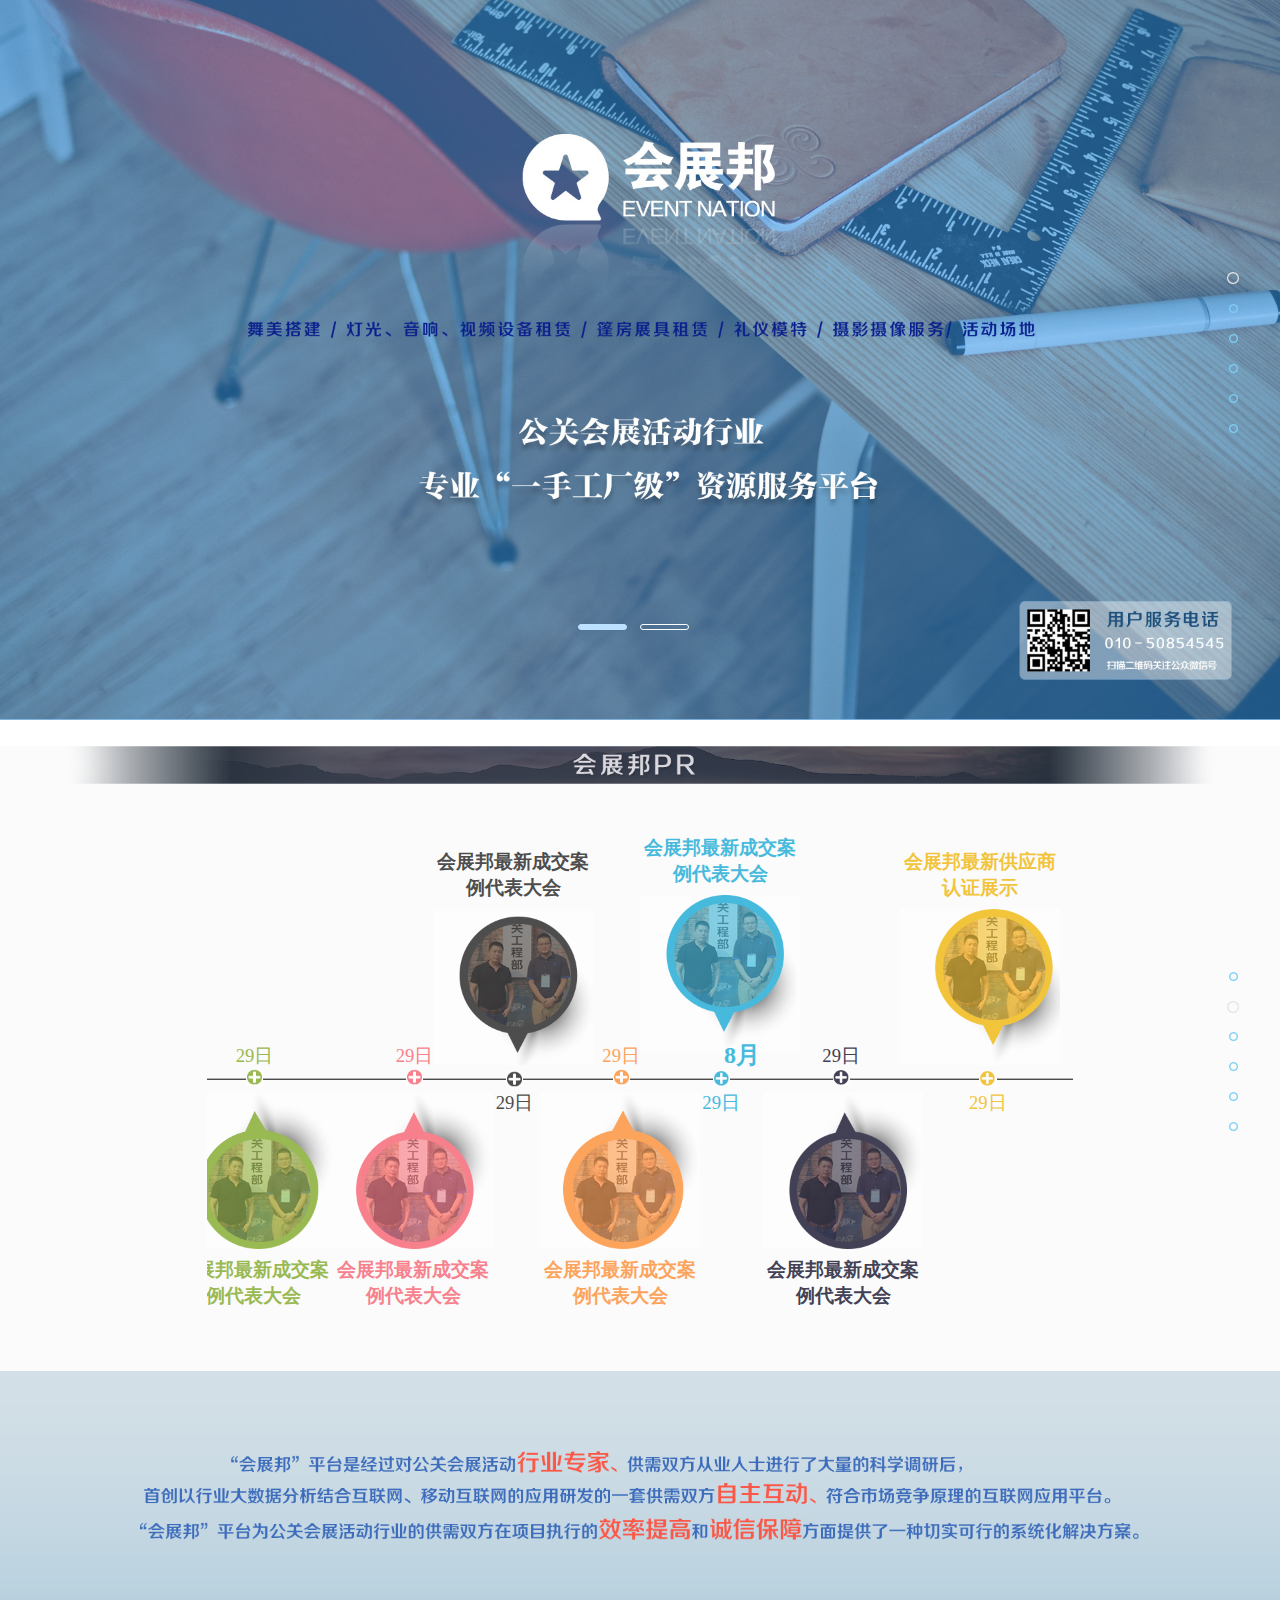
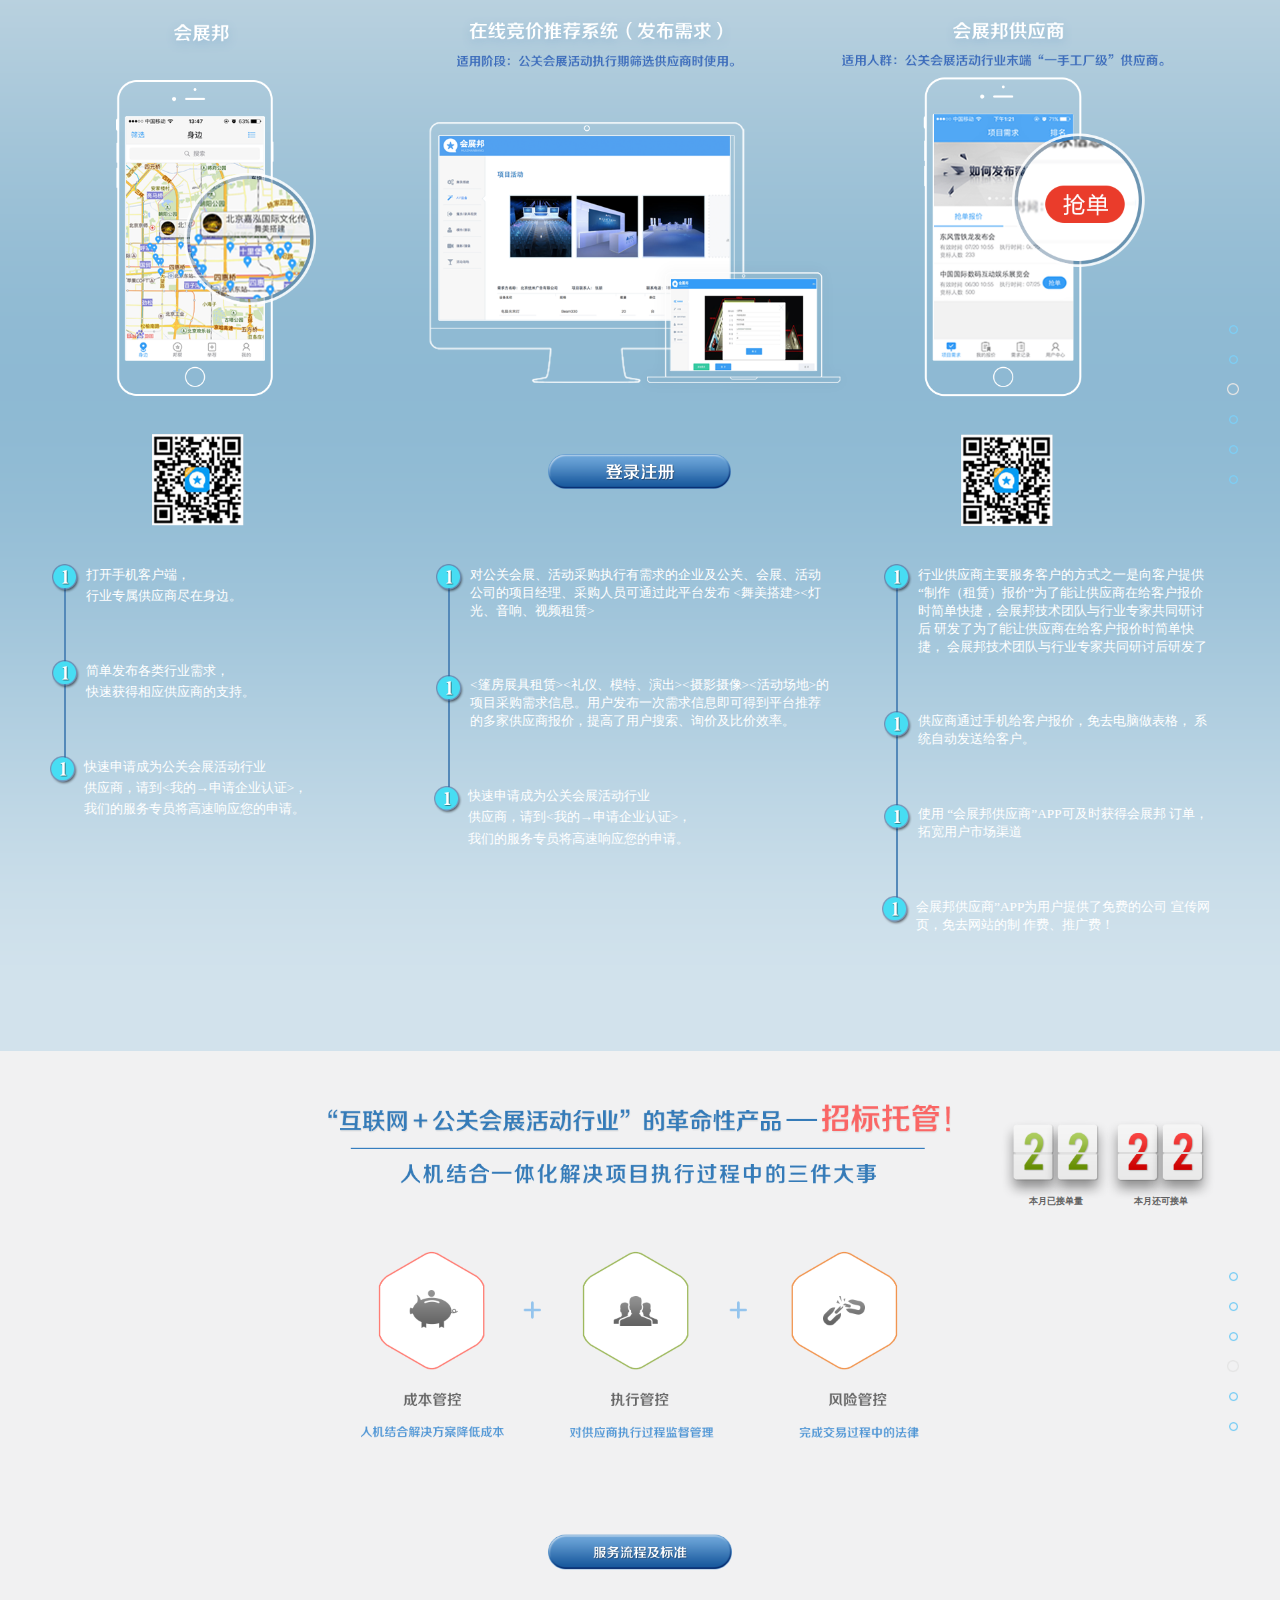
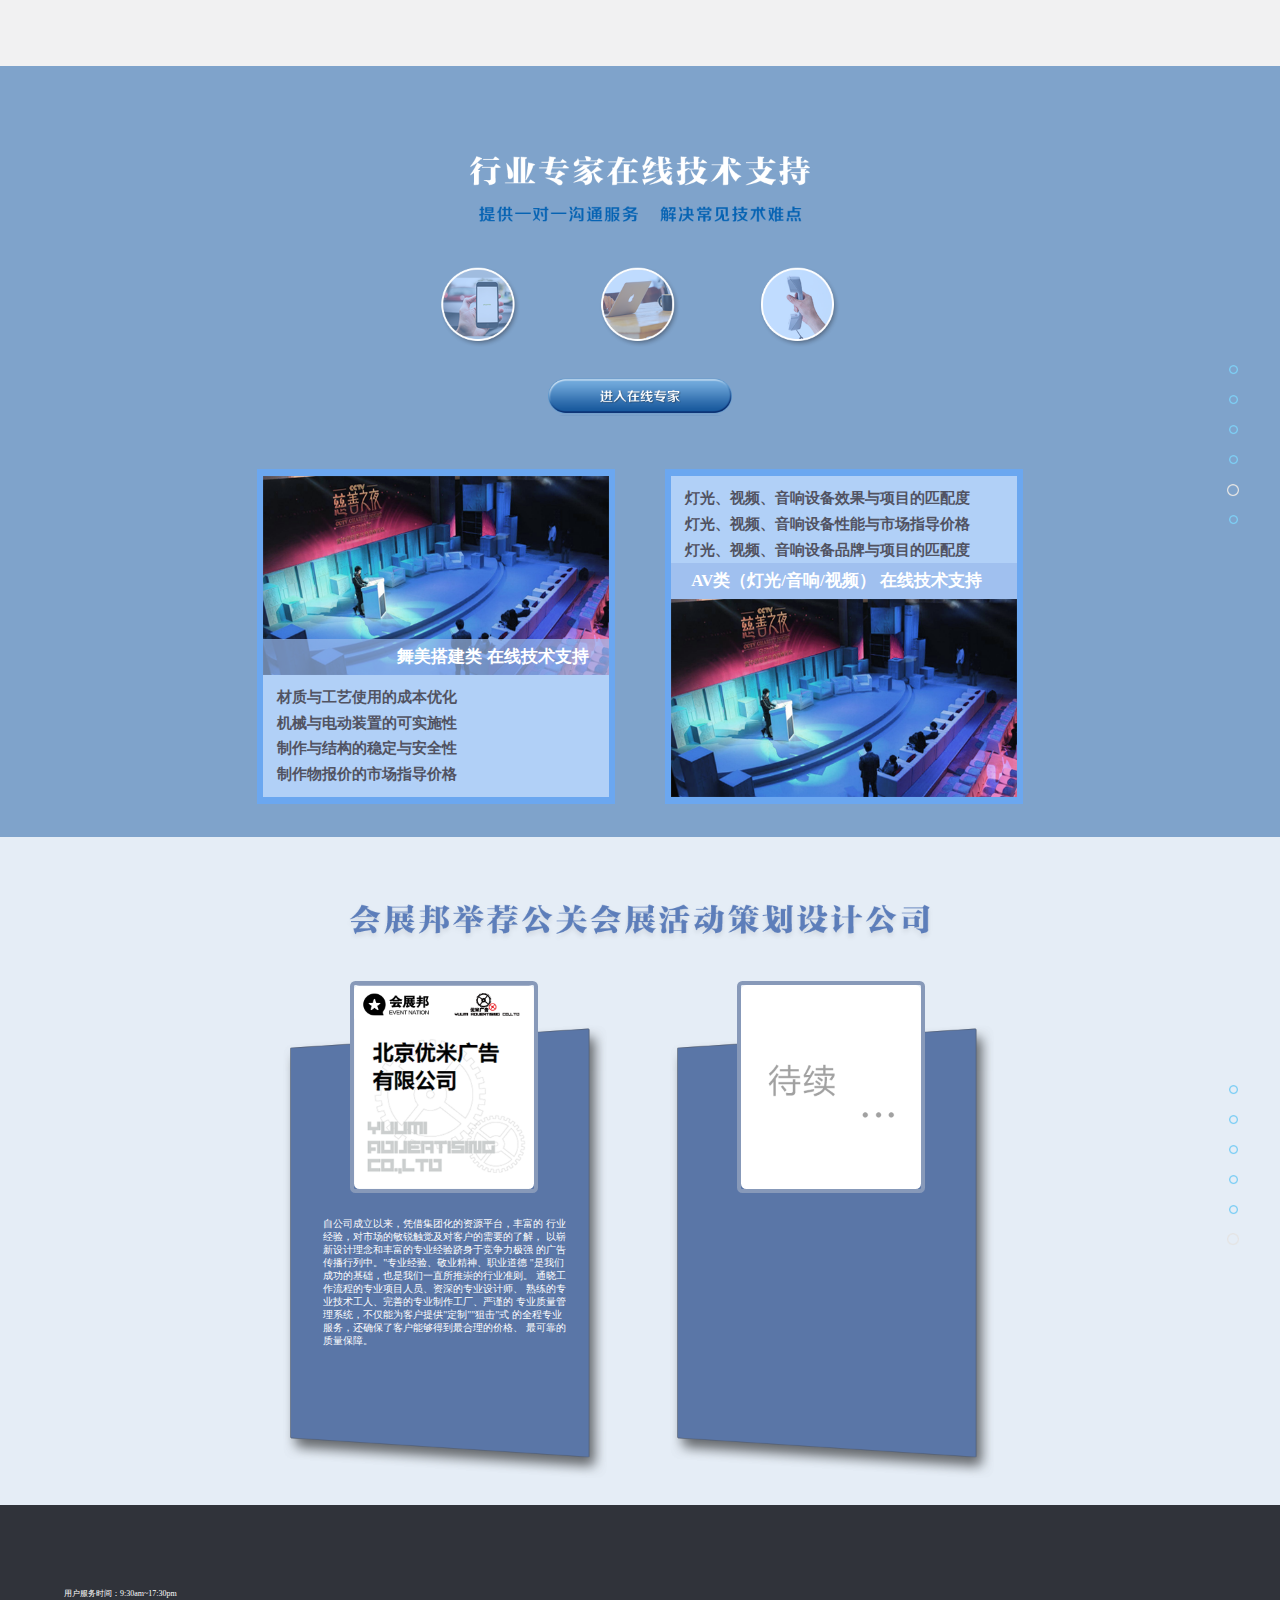
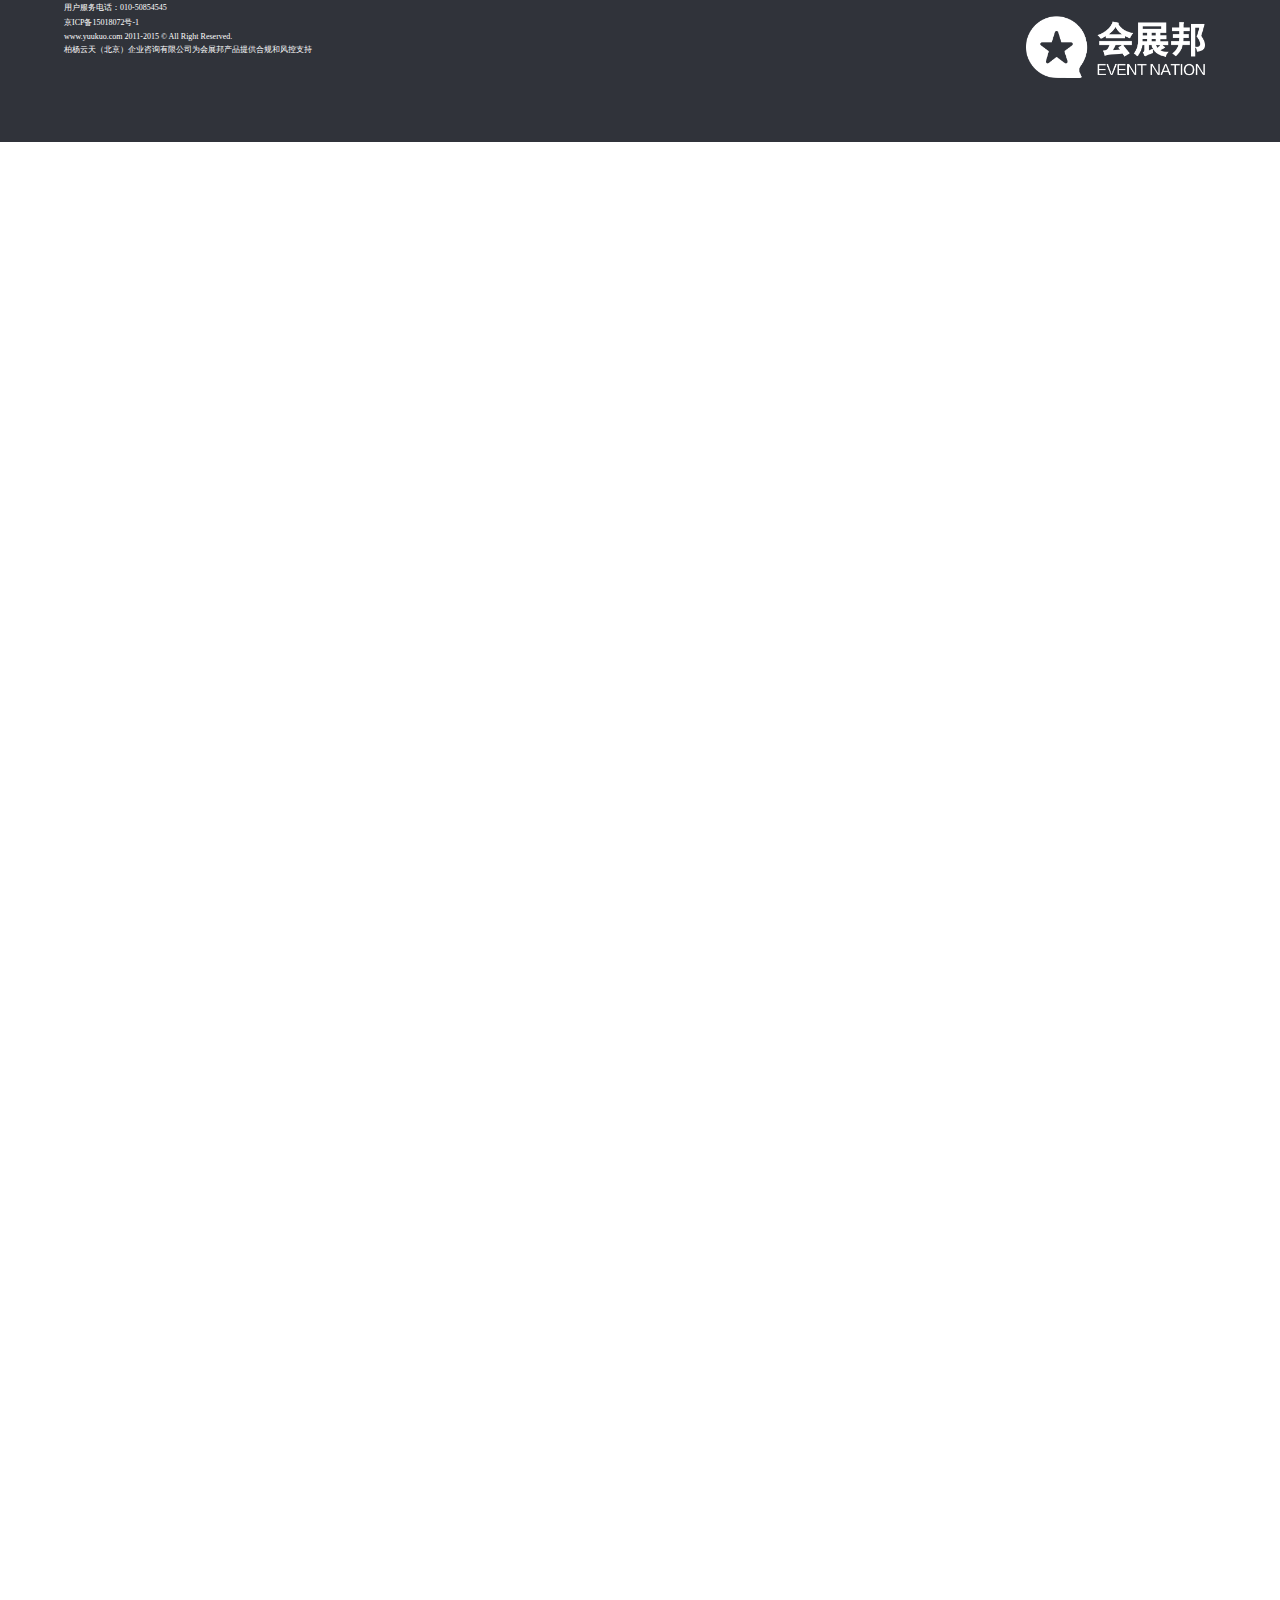
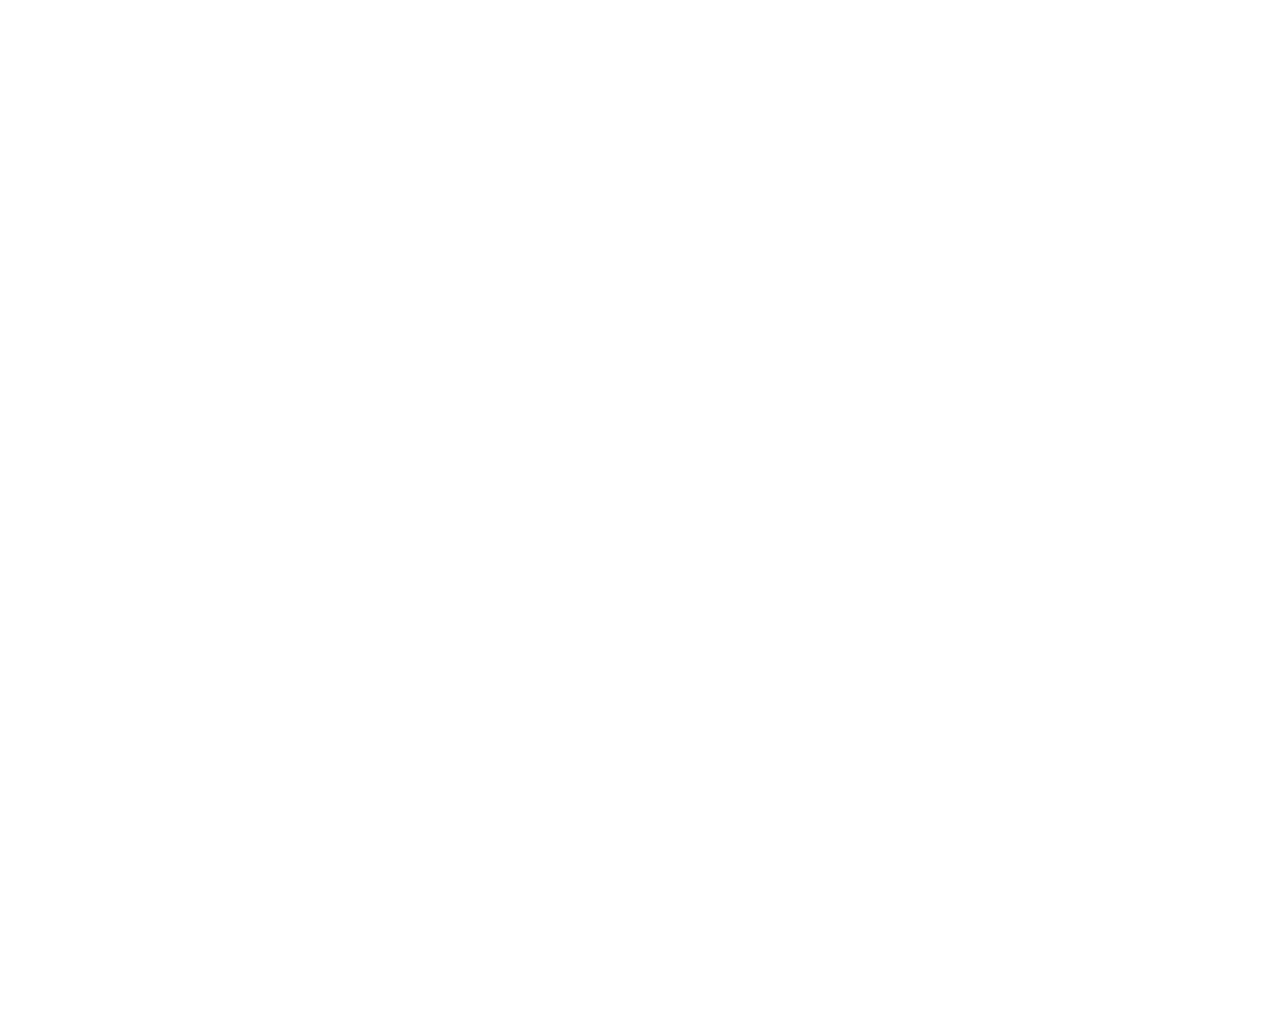
==== commit cd40ffa6: "update" ====
--- a/index.html
+++ b/index.html
@@ -10,8 +10,8 @@
 		<meta name="format-detection" content="email=no" />
 		<meta name="apple-mobile-web-app-capable" content="yes" />
 		<link rel="stylesheet" type="text/css" href="css/normalize.css" media="all" />
+		<link rel="stylesheet" type="text/css" href="css/footer.css" media="all" />
 		<link rel="stylesheet" type="text/css" href="css/index.css" media="all" />
-		<link rel="stylesheet" type="text/css" href="css/footer.css" media="all" />
 		<script type="text/javascript" src="js/jquery.min.js"></script>
 		<script type="text/javascript" src="js/resize.js"></script>
 		<script type="text/javascript" src="js/xh.slide.js"></script>
@@ -23,6 +23,14 @@
 	<body>
 		<div class="main">
 			<div class="part part1" id="part1">
+				<div class="silder_bar">
+					<a href="javascript:;" class="active"></a>
+					<a href="javascript:;"></a>
+					<a href="javascript:;"></a>
+					<a href="javascript:;"></a>
+					<a href="javascript:;"></a>
+					<a href="javascript:;"></a>
+				</div>
 				<div class="banner">
 					<div class="banner_box" id="banner_box">
 						<ul id="BannerList">
@@ -45,6 +53,14 @@
 				</div>
 			</div>
 			<div id="part2" class="part part2">
+				<div class="silder_bar">
+					<a href="javascript:;"></a>
+					<a href="javascript:;"  class="active"></a>
+					<a href="javascript:;"></a>
+					<a href="javascript:;"></a>
+					<a href="javascript:;"></a>
+					<a href="javascript:;"></a>
+				</div>
 				<div class="content">
 					<div class="title"></div>
 					<div class="timeless_wapper">
@@ -137,6 +153,14 @@
 				</div>
 			</div>
 			<div class="part3 part" id="part3">
+				<div class="silder_bar">
+					<a href="javascript:;"></a>
+					<a href="javascript:;"></a>
+					<a href="javascript:;" class="active"></a>
+					<a href="javascript:;"></a>
+					<a href="javascript:;"></a>
+					<a href="javascript:;"></a>
+				</div>
 				<div class="title"></div>
 				<div class="intro_img">
 					<a href="#" class="part3_skip"></a>
@@ -222,6 +246,14 @@
 				</div>
 			</div>
 			<div class="part part4" id="part4">
+				<div class="silder_bar">
+					<a href="javascript:;"></a>
+					<a href="javascript:;"></a>
+					<a href="javascript:;"></a>
+					<a href="javascript:;" class="active"></a>
+					<a href="javascript:;"></a>
+					<a href="javascript:;"></a>
+				</div>
 				<div class="title"></div>
 				<div class="con_img"></div>
 				<div class="num_box">
@@ -245,6 +277,14 @@
 				</div>
 			</div>
 			<div class="part part5" id="part5">
+				<div class="silder_bar">
+					<a href="javascript:;"></a>
+					<a href="javascript:;"></a>
+					<a href="javascript:;"></a>
+					<a href="javascript:;"></a>
+					<a href="javascript:;" class="active"></a>
+					<a href="javascript:;"></a>
+				</div>
 				<div class="title"></div>
 				<div class="con_img"></div>
 				<div class="btn_box">
@@ -286,6 +326,20 @@
 				</div>
 			</div>
 			<div class="part part6" id="part6">
+				<div class="silder_bar">
+					<a href="javascript:;">
+					</a>
+					<a href="javascript:;">
+					</a>
+					<a href="javascript:;">
+					</a>
+					<a href="javascript:;">
+					</a>
+					<a href="javascript:;">
+					</a>
+					<a href="javascript:;" class="active">
+					</a>
+				</div>
 				<div class="title"></div>
 				<div class="con_box clearfix">
 					<div class="cell">
@@ -335,18 +389,6 @@
 						</div>
 					</div>
 				</div>
-			</div>
-			<div class="silder_bar">
-				<a href="#part1" class="active">
-				</a>
-				<a href="#part2">
-				</a>
-				<a href="#part3">
-				</a>
-				<a href="#part4">
-				</a>
-				<a href="#part5">
-				</a>
 			</div>
 			<div class="footer">
 				<div class="txt">
@@ -386,6 +428,7 @@
 					}
 					$(window).resize(doResize);
 					doResize();
+					
 				})();
 		</script>
 
--- a/css/footer.css
+++ b/css/footer.css
@@ -0,0 +1,41 @@
+.footer{
+	padding: 1.5% 0;
+	background: #30333a;
+	position: relative;
+	font-size: 12px;
+}
+.footer .txt{
+	display: inline-block;
+	vertical-align: middle;
+	width: 55%;
+	margin-left: 5%;
+	color: #ffffff;
+}
+.footer .txt p{
+	margin: 0;
+	margin-bottom: 0.5%;
+}
+.logo_box{
+	width: 34%;
+	display: inline-block;
+	vertical-align: middle;
+	background: url(../img/line.png) no-repeat bottom right;
+	background-size: 100%;
+}
+.logo_box .logo_w{
+	float: left;
+	width: 33%;
+	background: url(../img/logo4.png) no-repeat bottom right;
+	background-size: 100%;
+	padding-bottom: 11%;
+}
+.logo_box .logo_r{
+	float: right;
+	width: 53%;
+	background: url(../img/logo5.png) no-repeat bottom right;
+	background-size: 100%;
+	padding-bottom: 11%;
+}
+.footer{
+	padding: 5% 0;
+}
--- a/css/index.css
+++ b/css/index.css
@@ -61,7 +61,7 @@
 }
 .silder_bar{
 	z-index: 999;
-	position: fixed;
+	position: absolute;
 	top: 50%;
 	right: 0;
 	margin-right: 3%;
@@ -635,19 +635,23 @@
 	height: 100%;
 	border-radius: 8px
 }
-
-
-.part1, .part2, .part3, .part4, .part5,.part6{
-	display: none;
-}
-
-
-
-
-
-
-
-
-
-
-
+.logo_box{
+	background: none;
+}
+
+.logo_box .logo_w{
+	float: right;
+	width: 269px;
+	height: 92px;
+	background: url(../img/logo4.png) no-repeat bottom right;
+	background-size: 100%;
+}
+
+
+
+
+
+
+
+
+
